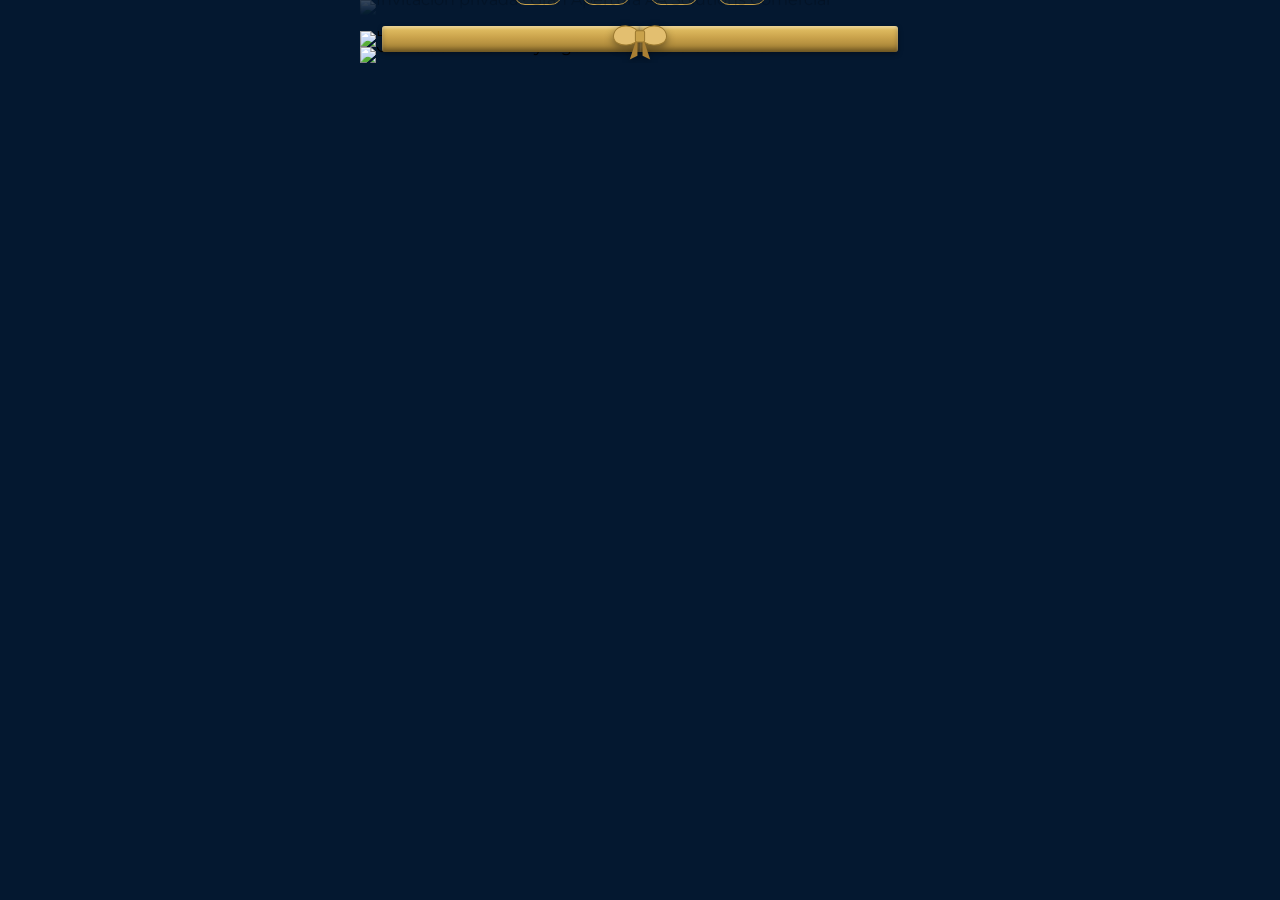
==== index.html @ 5a36ad30 "Rename index (3).html to index.html" ====
<!DOCTYPE html>
<html lang="es">
<head>
<meta charset="UTF-8">
<meta name="viewport" content="width=device-width, initial-scale=1.0">
<title>Gran Apertura · AA Solutions Comercial</title>
<link rel="preconnect" href="https://fonts.googleapis.com">
<link href="https://fonts.googleapis.com/css2?family=Playfair+Display:wght@500;600;700&family=Montserrat:wght@400;500;600;700&display=swap" rel="stylesheet">
<link rel="stylesheet" href="styles.css">
</head>
<body>

<div class="invitacion">

  <!-- SECCIÓN 1 -->
  <section class="slide slide-1 fade-bottom">
    <img src="images/slide1.png" alt="Invitación privada · Gran Apertura AA Solutions Comercial">

    <div class="ribbon" id="ribbon">
      <span class="ribbon-half ribbon-left"></span>
      <span class="ribbon-half ribbon-right"></span>
      <span class="ribbon-bow">
        <svg viewBox="0 0 120 90" xmlns="http://www.w3.org/2000/svg">
          <path d="M55 40 L40 85 L55 78 Z" fill="#a97f34"/>
          <path d="M65 40 L80 85 L65 78 Z" fill="#a97f34"/>
          <path d="M58 40 C 58 15, 10 10, 8 40 C 10 65, 58 60, 58 40 Z" fill="#e3bf70" stroke="#9c7a30" stroke-width="2"/>
          <path d="M62 40 C 62 15, 110 10, 112 40 C 110 65, 62 60, 62 40 Z" fill="#e3bf70" stroke="#9c7a30" stroke-width="2"/>
          <rect x="51" y="29" width="18" height="22" rx="3" fill="#c9a24b" stroke="#9c7a30" stroke-width="2"/>
        </svg>
      </span>
      <span class="ribbon-hint">Toca para inaugurar ✂</span>
    </div>
  </section>

  <!-- SECCIÓN 2 -->
  <section class="slide slide-2 fade-bottom">
    <img src="images/slide2.png" alt="Esta noche es para ti">
  </section>

  <!-- SECCIÓN 3 -->
  <section class="slide slide-3 fade-bottom">
    <img src="images/slide3.png" alt="Doce años de evolución">
  </section>

  <!-- SECCIÓN 4a: encabezado + fecha + dirección -->
  <section class="slide slide-4a">
    <img src="images/slide4a.png" alt="Cóctel de apertura · Viernes 02 Octubre 2026">
  </section>

  <!-- CONTEO REGRESIVO (HTML + CSS puro) -->
  <section class="countdown-block">
    <p class="countdown-label">Falta para el gran momento</p>
    <div id="countdown" class="countdown">
      <div class="countdown-item">
        <span id="cd-days">00</span>
        <small>Días</small>
      </div>
      <span class="countdown-sep">:</span>
      <div class="countdown-item">
        <span id="cd-hours">00</span>
        <small>Horas</small>
      </div>
      <span class="countdown-sep">:</span>
      <div class="countdown-item">
        <span id="cd-mins">00</span>
        <small>Min</small>
      </div>
      <span class="countdown-sep">:</span>
      <div class="countdown-item">
        <span id="cd-secs">00</span>
        <small>Seg</small>
      </div>
    </div>
  </section>

  <!-- SECCIÓN 4b: botones Ver ubicación / Confirmar asistencia -->
  <section class="slide slide-4b">
    <img src="images/slide4b.png" alt="Botones ver ubicación y confirmar asistencia">

    <a class="hotspot hotspot-location"
       href="https://www.google.com/maps/search/?api=1&query=Bella+Terra+Mall+Santiago+Republica+Dominicana"
       target="_blank" rel="noopener"
       aria-label="Ver ubicación en Google Maps"></a>

    <a class="hotspot hotspot-confirm"
       href="https://wa.me/18095551234?text=Hola%2C%20confirmo%20mi%20asistencia%20a%20la%20Gran%20Apertura%20de%20AA%20Solutions%20Comercial%20el%2002%20de%20octubre."
       target="_blank" rel="noopener"
       aria-label="Confirmar asistencia por WhatsApp"></a>
  </section>

  <!-- SECCIÓN 4c: cierre + logo -->
  <section class="slide slide-4c">
    <img src="images/slide4c.png" alt="Cierre de invitación y logo AA Solutions Comercial">
  </section>

</div>

<script src="script.js"></script>
</body>
</html>
---- styles.css ----
/* ===== Variables ===== */
:root{
  --navy: #041830;
  --navy-2: #0a2350;
  --gold: #c9a24b;
  --gold-light: #e4c988;
  --cream: #fcfbf8;
  --white: #ffffff;
  --fade-h: 70px;    /* alto del difuminado entre secciones-imagen */
  --overlap: 50px;   /* solape entre secciones-imagen */
}

*{ box-sizing: border-box; }

html, body{
  margin: 0;
  padding: 0;
  background: var(--navy);
  font-family: 'Montserrat', sans-serif;
}

.invitacion{
  max-width: 560px;
  margin: 0 auto;
  background: var(--navy);
  overflow: hidden;
}

/* ===== Secciones con imagen ===== */
.slide{
  position: relative;
  display: block;
  line-height: 0;
}

.slide img{
  width: 100%;
  height: auto;
  display: block;
}

/* difuminado: la imagen se desvanece a transparente en sus últimos px,
   dejando ver la sección de abajo a través del solape */
.fade-bottom img{
  -webkit-mask-image: linear-gradient(to bottom, black calc(100% - var(--fade-h)), transparent 100%);
          mask-image: linear-gradient(to bottom, black calc(100% - var(--fade-h)), transparent 100%);
}

/* solape + z-index descendente: la sección de arriba siempre queda encima */
.slide-1{ z-index: 50; }
.slide-2{ z-index: 40; margin-top: calc(var(--overlap) * -1); }
.slide-3{ z-index: 30; margin-top: calc(var(--overlap) * -1); }
.slide-4a{ z-index: 20; margin-top: calc(var(--overlap) * -1); }

/* Las piezas 4a/4b/4c y los bloques nativos son del mismo tramo navy,
   se cortaron por color sólido: van pegadas, sin solape ni difuminado */
.slide-4b, .slide-4c{ z-index: 20; }
.countdown-block, .whatsapp-block{ position: relative; z-index: 20; background: var(--navy); }

/* ===== Botones "hotspot" funcionales sobre la imagen 4b ===== */
.slide-4b{ position: relative; }

.hotspot{
  position: absolute;
  left: 22.2%;
  width: 55.6%;
  display: block;
  border-radius: 999px;
  outline: none;
}
.hotspot:focus-visible{ box-shadow: 0 0 0 3px var(--gold-light); }

.hotspot-location{
  top: 13.1%;
  height: 29.5%;
}
.hotspot-confirm{
  top: 57.4%;
  height: 33.4%;
}

/* ===== Bloque conteo regresivo (HTML + CSS) ===== */
.countdown-block{
  text-align: center;
  padding: 18px 20px 26px;
}

.countdown-label{
  margin: 0 0 12px;
  color: var(--gold-light);
  font-size: 10px;
  letter-spacing: 2.5px;
  text-transform: uppercase;
  font-weight: 600;
}

.countdown{
  display: flex;
  align-items: center;
  justify-content: center;
  gap: 8px;
}

.countdown-item{
  display: flex;
  flex-direction: column;
  align-items: center;
  justify-content: center;
  width: 48px;
  height: 48px;
  border: 1px solid var(--gold);
  border-radius: 11px;
  background: rgba(201,162,75,0.06);
}

.countdown-item span{
  font-family: 'Playfair Display', serif;
  font-size: 16px;
  color: var(--white);
  line-height: 1.1;
}

.countdown-item small{
  margin-top: 1px;
  font-size: 6.5px;
  letter-spacing: 1px;
  color: var(--gold-light);
  text-transform: uppercase;
}

.countdown-sep{
  color: var(--gold);
  font-size: 16px;
  font-family: 'Playfair Display', serif;
  transform: translateY(-5px);
}


/* ===== Lazo inaugural sobre la imagen 1 ===== */
.ribbon{
  position: absolute;
  left: 4%;
  width: 92%;
  top: 85%;
  height: 50px;
  display: flex;
  align-items: center;
  justify-content: center;
  cursor: pointer;
  z-index: 6;
  -webkit-tap-highlight-color: transparent;
}

.ribbon-half{
  position: absolute;
  top: 50%;
  width: 50%;
  height: 26px;
  margin-top: -13px;
  background: linear-gradient(180deg, #e7c568 0%, #c9a24b 45%, #9c7a30 100%);
  box-shadow: inset 0 2px 3px rgba(255,255,255,.35), inset 0 -3px 5px rgba(0,0,0,.35), 0 2px 5px rgba(0,0,0,.35);
  transition: transform .9s cubic-bezier(.4,0,.2,1), opacity .7s ease .05s;
}

.ribbon-left{ left: 0; transform-origin: right center; border-radius: 3px 0 0 3px; }
.ribbon-right{ right: 0; transform-origin: left center; border-radius: 0 3px 3px 0; }

.ribbon-bow{
  position: relative;
  z-index: 2;
  display: block;
  transition: transform .7s ease, opacity .6s ease;
}
.ribbon-bow svg{
  width: 64px;
  height: 46px;
  display: block;
  filter: drop-shadow(0 3px 4px rgba(0,0,0,.4));
}

.ribbon-hint{
  position: absolute;
  bottom: -24px;
  left: 50%;
  transform: translateX(-50%);
  font-family: 'Montserrat', sans-serif;
  font-size: 10px;
  letter-spacing: 1px;
  color: #fff;
  background: rgba(4,24,51,.55);
  padding: 3px 10px;
  border-radius: 20px;
  white-space: nowrap;
  transition: opacity .5s ease;
}

.ribbon.is-cut{ pointer-events: none; }
.ribbon.is-cut .ribbon-left{ transform: translate(-40px, 70px) rotate(-30deg); opacity: 0; }
.ribbon.is-cut .ribbon-right{ transform: translate(40px, 70px) rotate(30deg); opacity: 0; }
.ribbon.is-cut .ribbon-bow{ transform: translateY(-30px) scale(.3) rotate(20deg); opacity: 0; }
.ribbon.is-cut .ribbon-hint{ opacity: 0; }
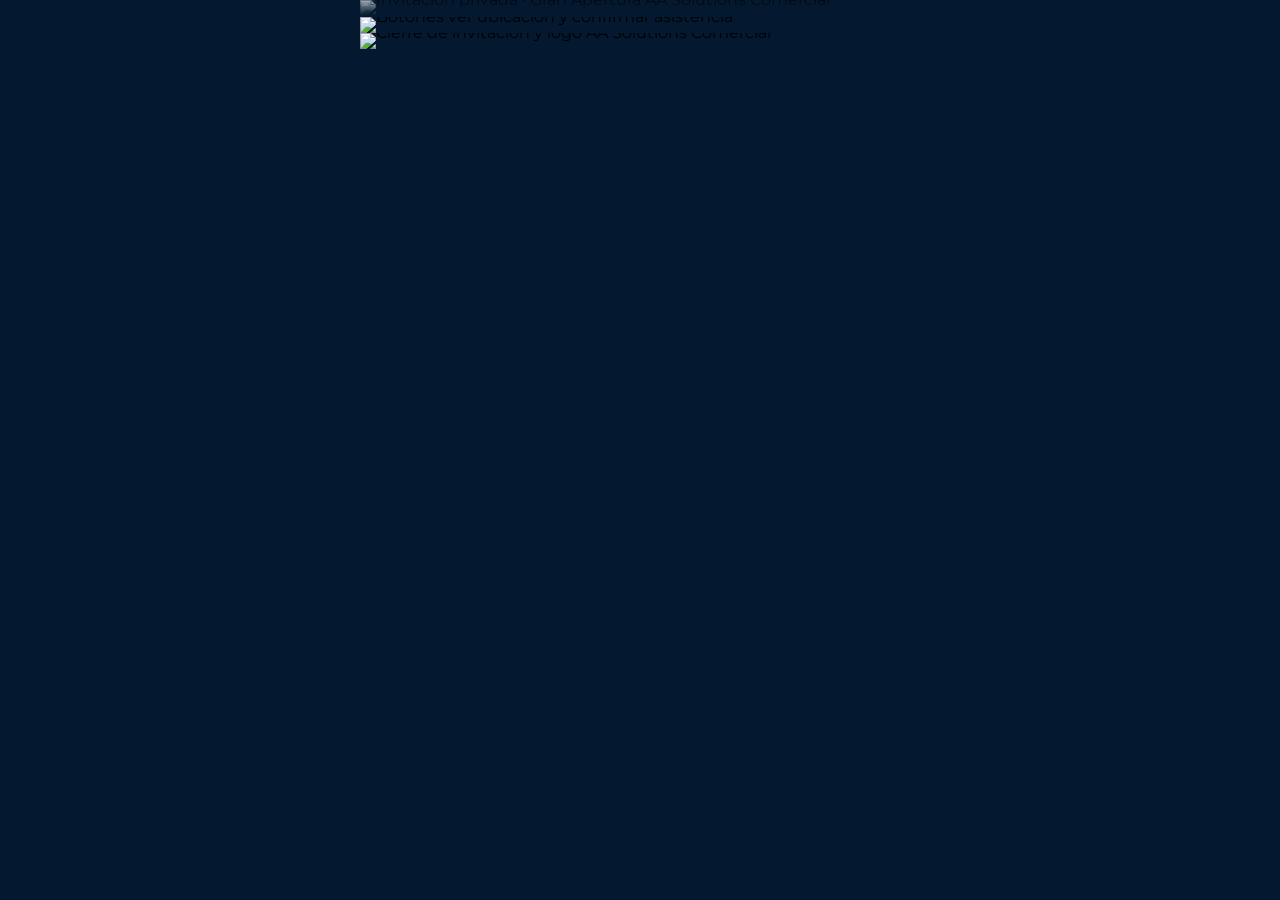
==== commit 4015d276: "Rename index to index.html" ====
--- a/index.html
+++ b/index.html
@@ -15,21 +15,6 @@
   <!-- SECCIÓN 1 -->
   <section class="slide slide-1 fade-bottom">
     <img src="images/slide1.png" alt="Invitación privada · Gran Apertura AA Solutions Comercial">
-
-    <div class="ribbon" id="ribbon">
-      <span class="ribbon-half ribbon-left"></span>
-      <span class="ribbon-half ribbon-right"></span>
-      <span class="ribbon-bow">
-        <svg viewBox="0 0 120 90" xmlns="http://www.w3.org/2000/svg">
-          <path d="M55 40 L40 85 L55 78 Z" fill="#a97f34"/>
-          <path d="M65 40 L80 85 L65 78 Z" fill="#a97f34"/>
-          <path d="M58 40 C 58 15, 10 10, 8 40 C 10 65, 58 60, 58 40 Z" fill="#e3bf70" stroke="#9c7a30" stroke-width="2"/>
-          <path d="M62 40 C 62 15, 110 10, 112 40 C 110 65, 62 60, 62 40 Z" fill="#e3bf70" stroke="#9c7a30" stroke-width="2"/>
-          <rect x="51" y="29" width="18" height="22" rx="3" fill="#c9a24b" stroke="#9c7a30" stroke-width="2"/>
-        </svg>
-      </span>
-      <span class="ribbon-hint">Toca para inaugurar ✂</span>
-    </div>
   </section>
 
   <!-- SECCIÓN 2 -->
--- a/styles.css
+++ b/styles.css
@@ -7,7 +7,7 @@
   --cream: #fcfbf8;
   --white: #ffffff;
   --fade-h: 70px;    /* alto del difuminado entre secciones-imagen */
-  --overlap: 50px;   /* solape entre secciones-imagen */
+  --overlap: 70px;   /* solape entre secciones-imagen (igual al difuminado, evita la sombra en la unión) */
 }
 
 *{ box-sizing: border-box; }
@@ -48,7 +48,16 @@
 
 /* solape + z-index descendente: la sección de arriba siempre queda encima */
 .slide-1{ z-index: 50; }
-.slide-2{ z-index: 40; margin-top: calc(var(--overlap) * -1); }
+
+/* La imagen 2 tiene su propio arco dorado pegado al borde superior:
+   un solape de 70px lo recortaría. Aquí usamos un solape corto (24px),
+   suficiente para disimular la unión sin tapar ese detalle. */
+.slide-1.fade-bottom img{
+  -webkit-mask-image: linear-gradient(to bottom, black calc(100% - 24px), transparent 100%);
+          mask-image: linear-gradient(to bottom, black calc(100% - 24px), transparent 100%);
+}
+.slide-2{ z-index: 40; margin-top: -24px; }
+
 .slide-3{ z-index: 30; margin-top: calc(var(--overlap) * -1); }
 .slide-4a{ z-index: 20; margin-top: calc(var(--overlap) * -1); }
 
@@ -134,68 +143,3 @@
   font-family: 'Playfair Display', serif;
   transform: translateY(-5px);
 }
-
-
-/* ===== Lazo inaugural sobre la imagen 1 ===== */
-.ribbon{
-  position: absolute;
-  left: 4%;
-  width: 92%;
-  top: 85%;
-  height: 50px;
-  display: flex;
-  align-items: center;
-  justify-content: center;
-  cursor: pointer;
-  z-index: 6;
-  -webkit-tap-highlight-color: transparent;
-}
-
-.ribbon-half{
-  position: absolute;
-  top: 50%;
-  width: 50%;
-  height: 26px;
-  margin-top: -13px;
-  background: linear-gradient(180deg, #e7c568 0%, #c9a24b 45%, #9c7a30 100%);
-  box-shadow: inset 0 2px 3px rgba(255,255,255,.35), inset 0 -3px 5px rgba(0,0,0,.35), 0 2px 5px rgba(0,0,0,.35);
-  transition: transform .9s cubic-bezier(.4,0,.2,1), opacity .7s ease .05s;
-}
-
-.ribbon-left{ left: 0; transform-origin: right center; border-radius: 3px 0 0 3px; }
-.ribbon-right{ right: 0; transform-origin: left center; border-radius: 0 3px 3px 0; }
-
-.ribbon-bow{
-  position: relative;
-  z-index: 2;
-  display: block;
-  transition: transform .7s ease, opacity .6s ease;
-}
-.ribbon-bow svg{
-  width: 64px;
-  height: 46px;
-  display: block;
-  filter: drop-shadow(0 3px 4px rgba(0,0,0,.4));
-}
-
-.ribbon-hint{
-  position: absolute;
-  bottom: -24px;
-  left: 50%;
-  transform: translateX(-50%);
-  font-family: 'Montserrat', sans-serif;
-  font-size: 10px;
-  letter-spacing: 1px;
-  color: #fff;
-  background: rgba(4,24,51,.55);
-  padding: 3px 10px;
-  border-radius: 20px;
-  white-space: nowrap;
-  transition: opacity .5s ease;
-}
-
-.ribbon.is-cut{ pointer-events: none; }
-.ribbon.is-cut .ribbon-left{ transform: translate(-40px, 70px) rotate(-30deg); opacity: 0; }
-.ribbon.is-cut .ribbon-right{ transform: translate(40px, 70px) rotate(30deg); opacity: 0; }
-.ribbon.is-cut .ribbon-bow{ transform: translateY(-30px) scale(.3) rotate(20deg); opacity: 0; }
-.ribbon.is-cut .ribbon-hint{ opacity: 0; }
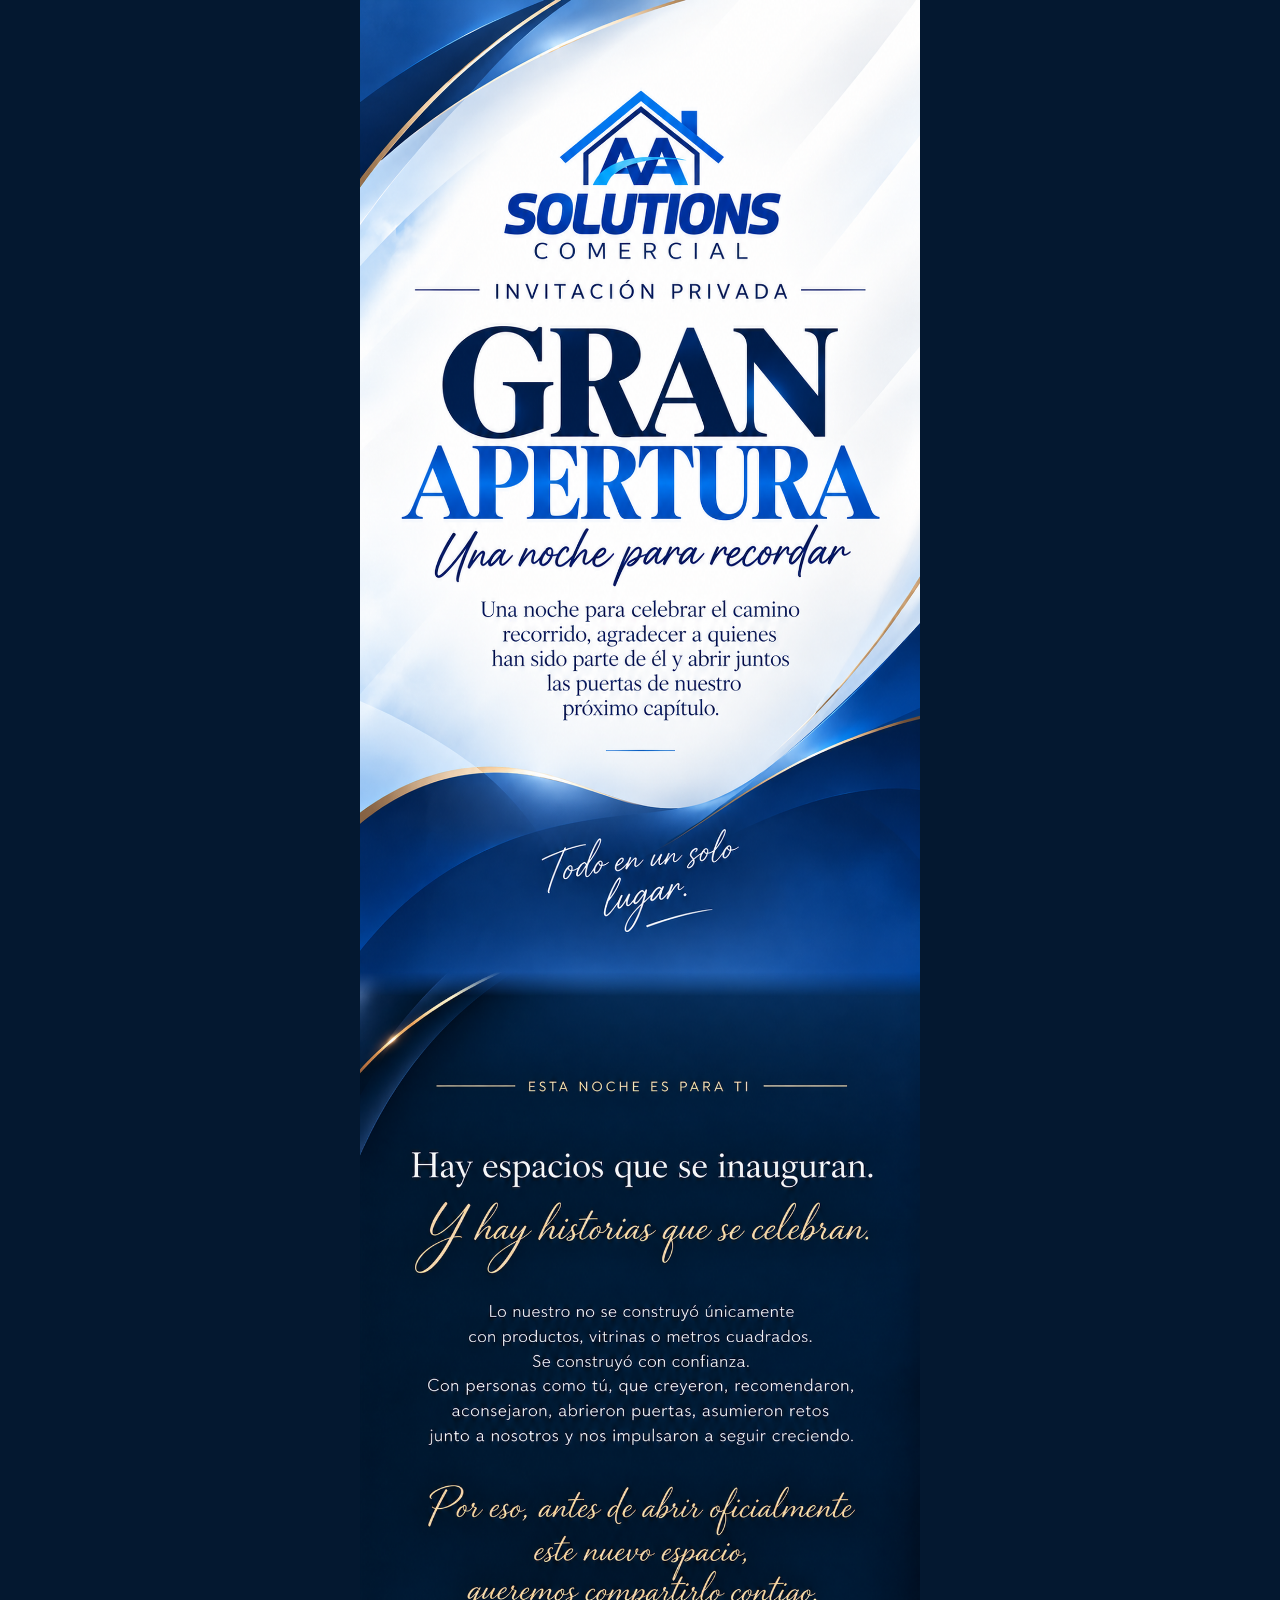
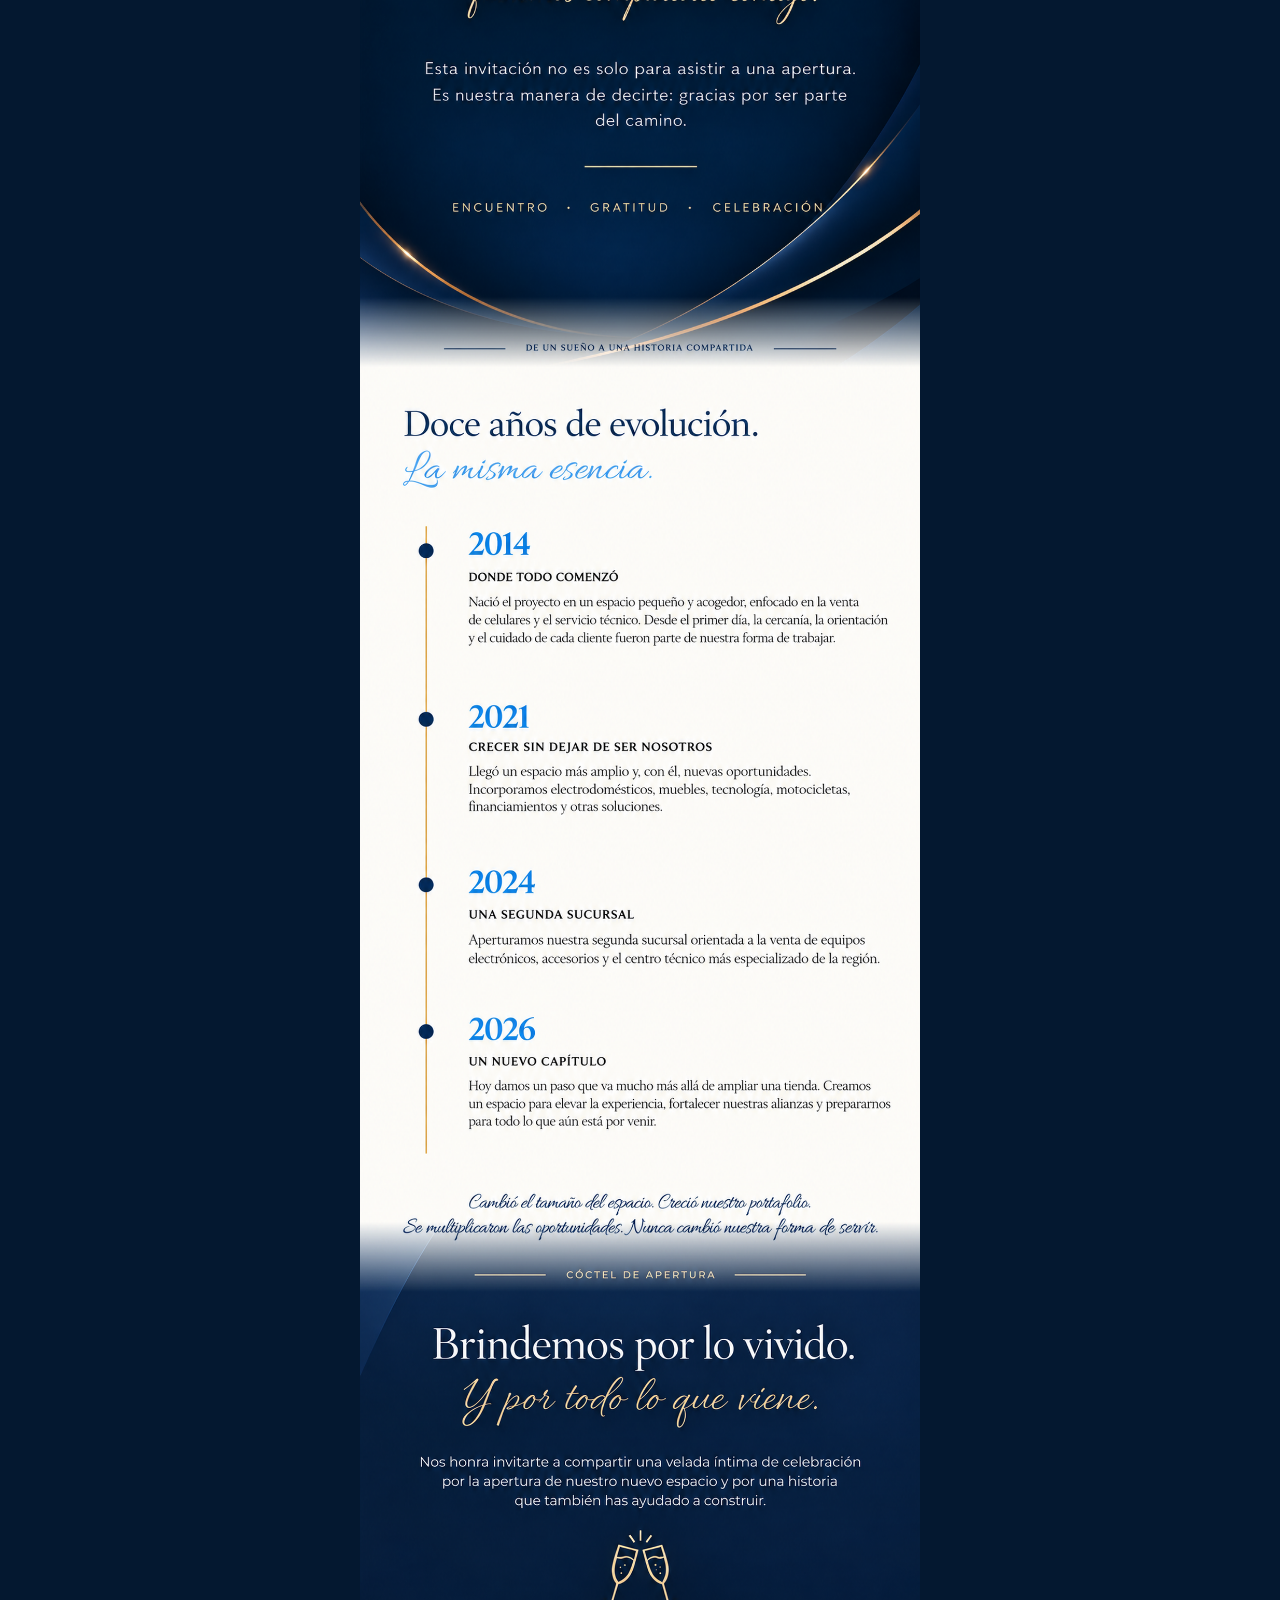
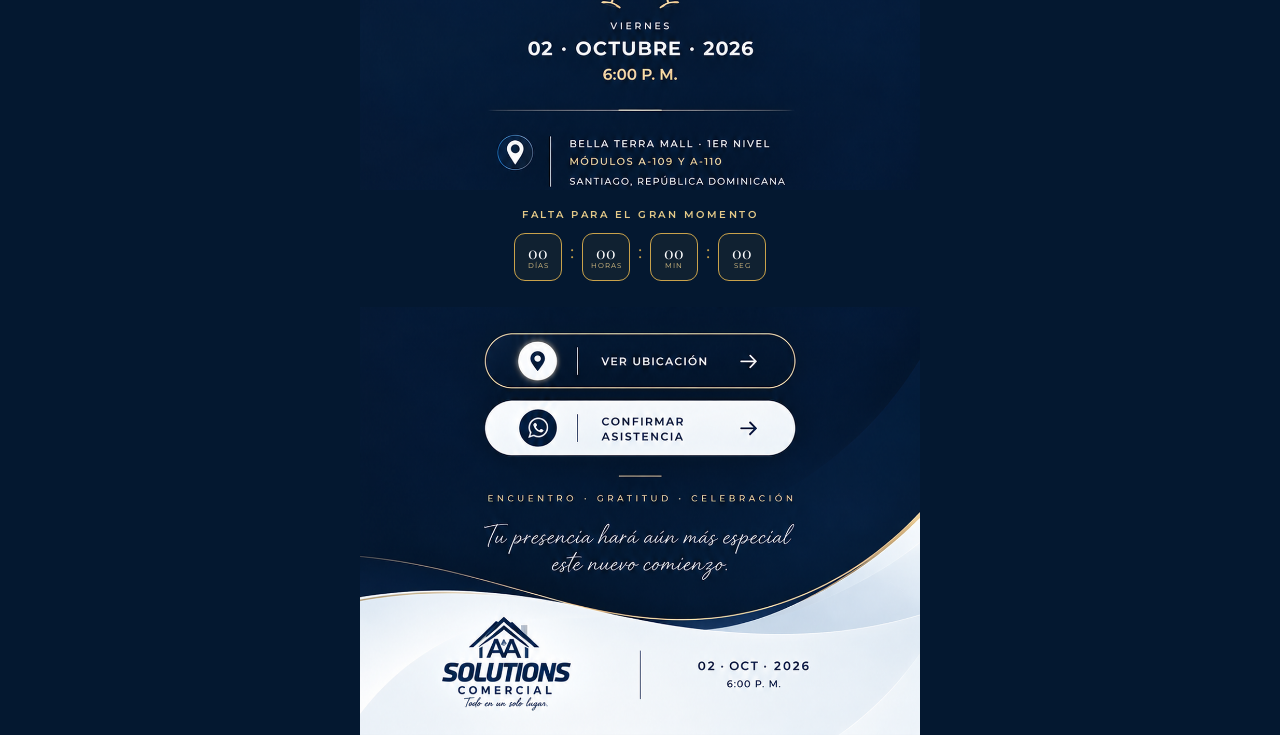
==== commit bab535f0: "Add files via upload" ====
--- a/index.html
+++ b/index.html
@@ -9,6 +9,31 @@
 <link rel="stylesheet" href="styles.css">
 </head>
 <body>
+
+<!-- Modal de Bienvenida -->
+<div id="welcomeModal" class="modal-overlay">
+  <div class="welcome-hero">
+    <p class="welcome-eyebrow">Invitación privada</p>
+    <h1 class="welcome-title">Bienvenido a la<br/>Gran Apertura de<br/><span class="welcome-title-gold">AA Solutions Comercial</span></h1>
+    <p class="welcome-note">Vive esta noche especial con la ambientación musical que preparamos para ti.</p>
+    <div class="welcome-actions">
+      <button id="enterWithMusic" class="btn-gold" disabled><span id="enterWithMusicLabel">Cargando música...</span></button>
+      <button id="enterWithoutMusic" class="btn-gold-outline">Ingresar sin música</button>
+    </div>
+  </div>
+</div>
+
+<!-- Reproductor de música de fondo -->
+<div id="musicPlayer" class="music-player" style="display:none;">
+  <button id="musicToggle" class="music-button" title="Reproducir/Pausar música">
+    <svg id="volumeIcon" width="18" height="18" viewBox="0 0 24 24" fill="none">
+      <polygon points="11 5 6 9 2 9 2 15 6 15 11 19 11 5" fill="#041830" stroke="#fff" stroke-width="1"></polygon>
+      <path d="M19.07 4.93a10 10 0 0 1 0 14.14M15.54 8.46a5 5 0 0 1 0 7.08" stroke="#041830" stroke-width="2"></path>
+      <circle cx="6.5" cy="12" r="1" fill="#c9a24b"/>
+    </svg>
+  </button>
+  <div id="youtube-player" style="position:absolute; top:-9999px; left:-9999px; width:1px; height:1px; opacity:0; pointer-events:none;"></div>
+</div>
 
 <div class="invitacion">
 
@@ -68,7 +93,7 @@
        aria-label="Ver ubicación en Google Maps"></a>
 
     <a class="hotspot hotspot-confirm"
-       href="https://wa.me/18095551234?text=Hola%2C%20confirmo%20mi%20asistencia%20a%20la%20Gran%20Apertura%20de%20AA%20Solutions%20Comercial%20el%2002%20de%20octubre."
+       href="https://wa.me/18293288257?text=Buenas%2C%20confirmo%20mi%20asistencia%20a%20la%20inauguraci%C3%B3n%20de%20AA%20Solutions%20Comercial%20el%20pr%C3%B3ximo%2002%20de%20octubre.%20%C2%A1Gracias!"
        target="_blank" rel="noopener"
        aria-label="Confirmar asistencia por WhatsApp"></a>
   </section>
--- a/styles.css
+++ b/styles.css
@@ -143,3 +143,146 @@
   font-family: 'Playfair Display', serif;
   transform: translateY(-5px);
 }
+
+/* ===== Modal de Bienvenida ===== */
+.modal-overlay{
+  position: fixed;
+  top: 0;
+  left: 0;
+  width: 100%;
+  height: 100%;
+  background: rgba(4, 24, 48, 0.86);
+  display: none; /* oculto por defecto: evita pantalla en blanco si JS falla */
+  align-items: center;
+  justify-content: center;
+  z-index: 9999;
+  backdrop-filter: blur(10px);
+  -webkit-backdrop-filter: blur(10px);
+  padding: 24px;
+}
+
+.welcome-hero{
+  text-align: center;
+  max-width: 420px;
+  width: 100%;
+  padding: 2.4rem 1.8rem;
+  background: linear-gradient(180deg, rgba(10,35,80,0.55), rgba(4,24,48,0.7));
+  border: 1px solid rgba(201,162,75,0.45);
+  border-radius: 18px;
+  box-shadow: 0 25px 60px rgba(0,0,0,0.5);
+}
+
+.welcome-eyebrow{
+  margin: 0 0 0.9rem;
+  color: var(--gold-light);
+  font-size: 11px;
+  letter-spacing: 3px;
+  text-transform: uppercase;
+  font-weight: 600;
+}
+
+.welcome-title{
+  font-family: 'Playfair Display', serif;
+  font-weight: 600;
+  line-height: 1.25;
+  color: var(--white);
+  font-size: clamp(1.5rem, 5vw, 2rem);
+  margin-bottom: 1rem;
+}
+
+.welcome-title-gold{
+  color: var(--gold-light);
+}
+
+.welcome-note{
+  font-family: 'Montserrat', sans-serif;
+  color: rgba(252,251,248,0.75);
+  font-size: 0.9rem;
+  line-height: 1.5;
+  margin-bottom: 1.6rem;
+}
+
+.welcome-actions{
+  display: flex;
+  flex-direction: column;
+  gap: 0.75rem;
+  align-items: center;
+}
+
+.btn-gold{
+  width: 100%;
+  background-color: var(--gold);
+  color: var(--navy);
+  border: 2px solid var(--gold-light);
+  border-radius: 9999px;
+  padding: 0.75rem 1.2rem;
+  cursor: pointer;
+  font-family: 'Montserrat', sans-serif;
+  font-weight: 700;
+  font-size: 0.9rem;
+  letter-spacing: 0.3px;
+  transition: transform .15s ease, box-shadow .2s ease, opacity .2s ease;
+  box-shadow: 0 8px 22px rgba(201,162,75,0.35);
+}
+
+.btn-gold:hover:not(:disabled){ transform: translateY(-1px); }
+
+.btn-gold:disabled,
+.btn-gold[disabled]{
+  opacity: 0.55;
+  cursor: not-allowed;
+  transform: none;
+  box-shadow: none;
+}
+
+.btn-gold-outline{
+  width: 100%;
+  background: transparent;
+  color: var(--gold-light);
+  border: 1px solid var(--gold);
+  border-radius: 9999px;
+  padding: 0.7rem 1.2rem;
+  cursor: pointer;
+  font-family: 'Montserrat', sans-serif;
+  font-weight: 600;
+  font-size: 0.85rem;
+  transition: background-color .2s ease, color .2s ease;
+}
+
+.btn-gold-outline:hover{
+  background-color: rgba(201,162,75,0.14);
+  color: var(--white);
+}
+
+/* ===== Reproductor de música flotante ===== */
+.music-player{
+  position: fixed;
+  top: 1rem;
+  right: 1rem;
+  z-index: 1000;
+}
+
+.music-button{
+  width: 44px;
+  height: 44px;
+  border-radius: 50%;
+  border: 1px solid var(--gold-light);
+  background: linear-gradient(135deg, var(--gold), var(--gold-light));
+  cursor: pointer;
+  box-shadow: 0 8px 20px rgba(0,0,0,0.35);
+  transition: transform 0.25s ease, box-shadow 0.25s ease;
+  display: flex;
+  align-items: center;
+  justify-content: center;
+}
+
+.music-button:hover{
+  transform: scale(1.06);
+  box-shadow: 0 10px 24px rgba(201,162,75,0.45);
+}
+
+@media (max-width: 480px){
+  .welcome-hero{ padding: 2rem 1.4rem; }
+}
+
+
